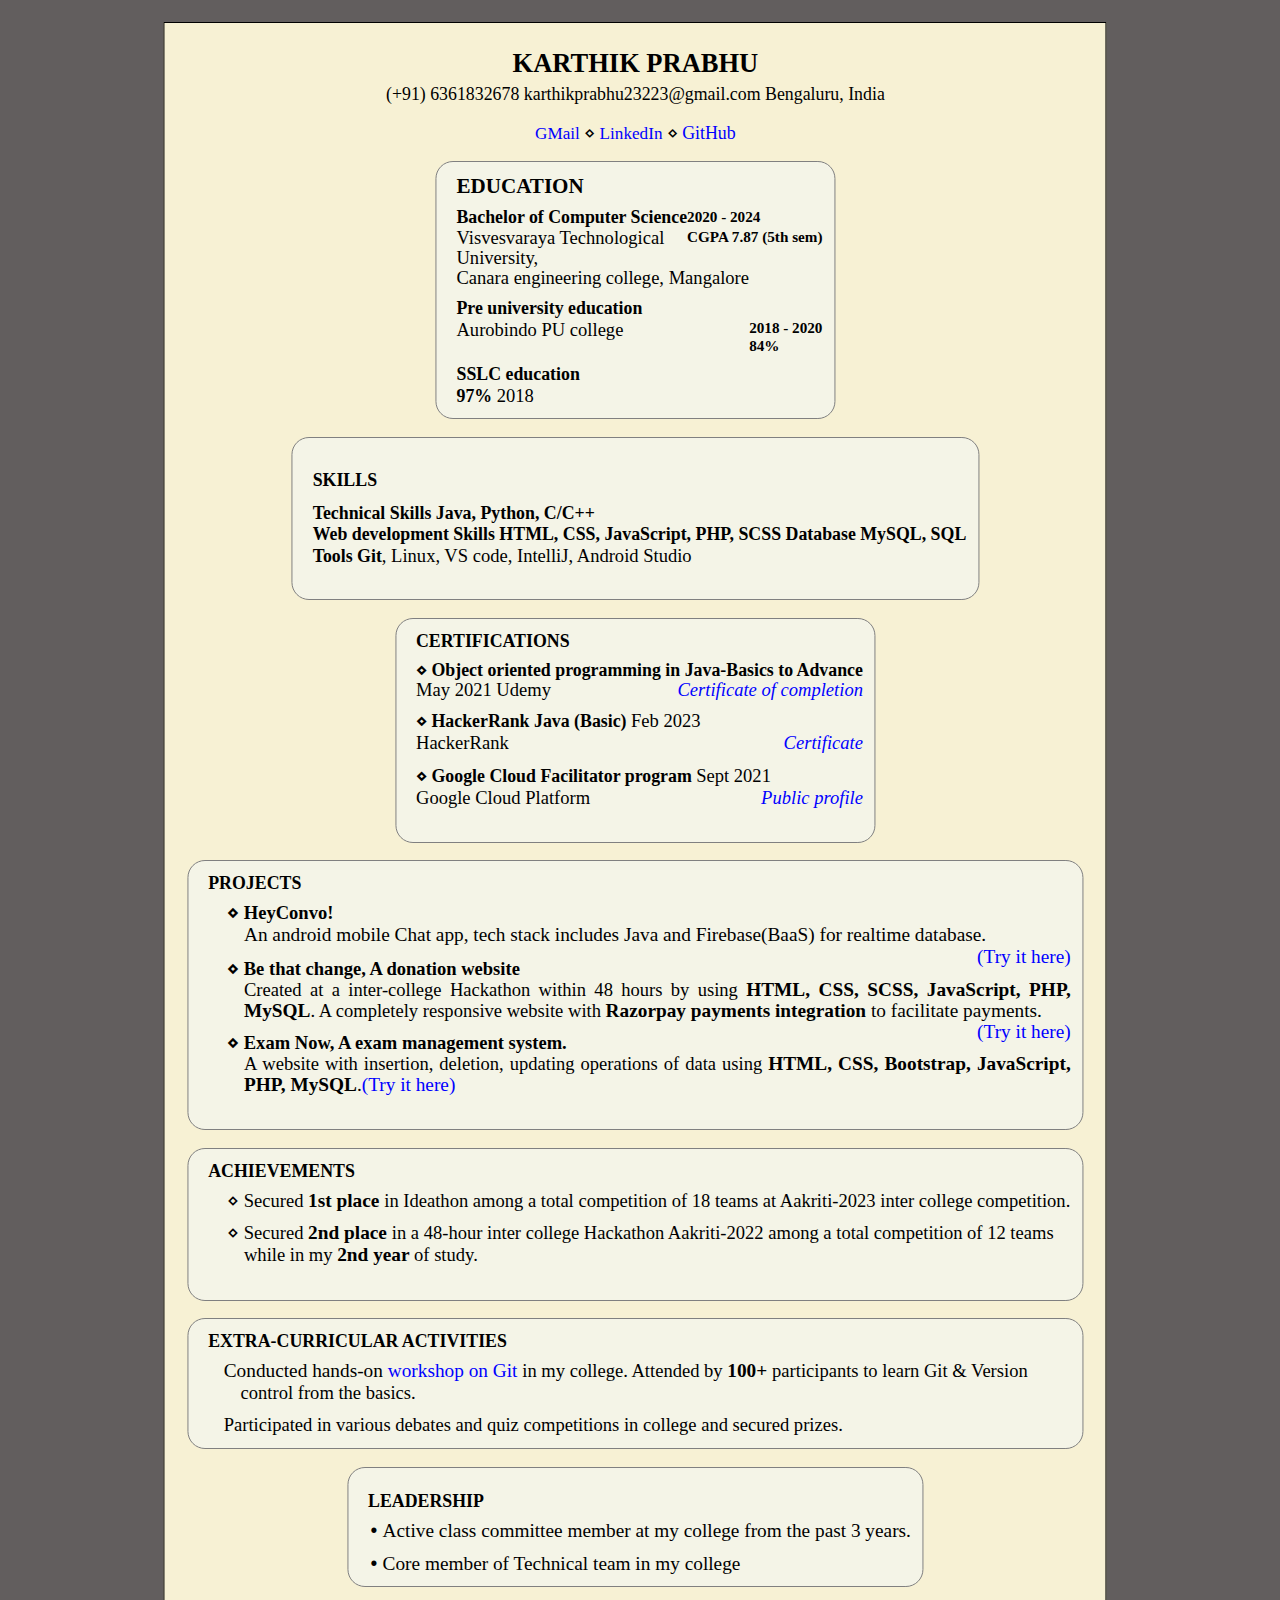
==== index.html @ 7616dc03 "Renamed to index.html" ====
<!DOCTYPE html
    PUBLIC "-//W3C//DTD XHTML 1.0 Transitional//EN" "http://www.w3.org/TR/xhtml1/DTD/xhtml1-transitional.dtd">
<html xmlns="http://www.w3.org/1999/xhtml" xml:lang="en" lang="en">

<head>
    <meta http-equiv="Content-Type" content="text/html; charset=utf-8" />
    <title>Karthik Resume</title>
    <style type="text/css">
        * {
            margin: 0;
            text-indent: 0;
            color: black;
            zoom: 104%
                /* line-height: 25px; */
        }

        body{
            background-color: rgb(98, 94, 94);
        }
        .page {
            background-color: rgb(247, 241, 212);
            box-shadow: black;

            /* align-items: center; */
            /* justify-content: center; */
            text-align: center;
            transform: translate(15%);
            justify-items: center;
            border: 1px solid black;
            margin: 20px;
            padding: 20px;
            width: 70%;
            height: 80%;
        }

        .leadership,
        .education,
        .skills,
        .certifications,
        .projects,
        .achievements,
        .activities {
            margin-top: 15px;
            border: 0.5px solid gray;
            border-radius: 15px;
            background-color: rgb(244, 244, 231);
            padding: 10px;
        }

        h1 {
            color: black;
            font-family: Georgia, serif;
            font-style: normal;
            font-weight: bold;
            text-decoration: none;
            font-size: 17pt;
        }

        .p,
        p {
            color: black;
            font-family: Georgia, serif;
            font-style: normal;
            font-weight: normal;
            text-decoration: none;
            font-size: 11pt;
            margin: 0pt;
        }

        .s1 {
            color: black;
            font-family: Georgia, serif;
            font-style: normal;
            font-weight: normal;
            text-decoration: none;
            font-size: 11pt;
        }

        .a,
        a {
            color: #00F;
            font-family: Georgia, serif;
            font-style: normal;
            font-weight: normal;
            text-decoration: none;
            font-size: 11pt;
        }

        .s2 {
            color: #00F;
            font-family: Georgia, serif;
            font-style: normal;
            font-weight: normal;
            text-decoration: none;
            font-size: 11pt;
            justify-items: center;
        }

        h2 {
            color: black;
            font-family: Georgia, serif;
            font-style: normal;
            font-weight: bold;
            text-decoration: none;
            font-size: 11pt;
        }

        .s4 {
            color: black;
            font-family: "Times New Roman", serif;
            font-style: normal;
            font-weight: normal;
            text-decoration: none;
            font-size: 11pt;
        }

        .s5 {
            color: #00F;
            font-family: "Times New Roman", serif;
            font-style: italic;
            font-weight: normal;
            text-decoration: none;
            font-size: 11pt;
        }

        li {
            display: block;
        }

        #l1 {
            padding-left: 0pt;
        }

        /* #l1>li>*:first-child:before {
            content: "• ";
            color: black;
            font-family: Calibri, sans-serif;
            font-style: normal;
            font-weight: normal;
            text-decoration: none;
            font-size: 11pt;
        } */

        li {
            display: block;
        }

        #l2 {
            padding-left: 0pt;
        }

        #l2>li>*:first-child:before {
            content: "• ";
            color: black;
            font-family: Calibri, sans-serif;
            font-style: normal;
            font-weight: normal;
            text-decoration: none;
            font-size: 11pt;
        }
    </style>
</head>

<body>

    <div class="page">


        <h1 style="padding-top: 1pt;text-indent: 0pt;text-align: center;">KARTHIK PRABHU</h1>
        <p class="s2" style="padding-top: 4pt;text-indent: 0pt;line-height: 110%;text-align: center;"><a
                href="mailto:karthikprabhu23223@gmail.com" class="s1" target="_blank">(+91) 6361832678
                karthikprabhu23223@gmail.com Bengaluru, India </a> <br><br> GMail <a
                href="https://www.linkedin.com/in/karthik-prabhu23/"
                style=" color: black; font-style: normal; font-weight: normal; text-decoration: none; font-size: 11pt;"
                target="_blank">⋄ </a>LinkedIn <a href="https://github.com/KarthikPrabhu23"
                style=" color: black; font-style: normal; font-weight: normal; text-decoration: none; font-size: 11pt;"
                target="_blank">⋄ </a><a href="https://github.com/KarthikPrabhu23" target="_blank">GitHub</a></p>


        <div class="education">
            <h2 style="padding-bottom: 2pt;padding-left: 5pt;text-indent: 0pt;text-align: left; font-size: 13pt;">
                EDUCATION</h2>
            <h2 style="padding-top: 3pt;padding-left: 5pt;text-indent: 0pt;line-height: 108%;text-align: left;">Bachelor
                of
                Computer Science <span style="float: right; font-size: 9pt;">2020 - 2024 <br> CGPA 7.87 (5th sem)
                </span><span class="p"> <br>
                    Visvesvaraya Technological University, <br> Canara engineering
                    college, Mangalore <br></span></h2>
            <h2 style="padding-top: 6pt;padding-left: 5pt;text-indent: 0pt;text-align: left;">Pre university
                education <br><span style="float: right;font-size: 9pt;">2018 - 2020 <br> 84% </span> <span
                    class="p">Aurobindo PU college</span>
            </h2>
            <h2 style="padding-top: 1pt;padding-left: 5pt;text-indent: 0pt;text-align: left;"><br>SSLC education <br>
                <span class="p">
                </span>97%<span class="s4"> </span><span class="p">2018</span>


            </h2>
        </div>

        <div class="skills">


            <p style="text-indent: 0pt;text-align: left;"><br /></p>
            <h2 style="padding-bottom: 2pt;padding-left: 5pt;text-indent: 0pt;text-align: left;">SKILLS</h2>
            <p style="padding-left: 5pt;text-indent: 0pt;line-height: 1pt;text-align: left;" />
            <h2 style="padding-top: 5pt;padding-left: 5pt;text-indent: 0pt;text-align: left;">Technical Skills Java,
                Python,
                C/C++</h2>
            <h2 style="padding-top: 1pt;padding-left: 5pt;text-indent: 0pt;line-height: 108%;text-align: left;">Web
                development
                Skills HTML, CSS, JavaScript, PHP, SCSS Database MySQL, SQL</h2>
            <h2 style="padding-left: 5pt;text-indent: 0pt;text-align: left;">Tools Git<span class="p">, Linux, VS code,
                    IntelliJ, Android Studio</span></h2>
            <p style="text-indent: 0pt;text-align: left;"><br /></p>



        </div>

        <div class="certifications">

            <h2 style="padding-bottom: 2pt;padding-left: 5pt;text-indent: 0pt;text-align: left;">CERTIFICATIONS</h2>
            <p style="padding-left: 5pt;text-indent: 0pt;line-height: 1pt;text-align: left;" />
            <h2 style="padding-top: 3pt;padding-left: 5pt;text-indent: 0pt;line-height: 107%;text-align: left;">⋄ Object
                oriented
                programming in Java-Basics to Advance <a
                    href="https://www.udemy.com/certificate/UC-fdb4a724-436a-40b5-90af-ef2b749d4045/" class="s1"
                    target="_blank"> <br>May 2021 Udemy </a><a style="float: right;"
                    href="https://www.udemy.com/certificate/UC-fdb4a724-436a-40b5-90af-ef2b749d4045/" class="s5"
                    target="_blank">Certificate of completion</a></h2>
            <h2 style="padding-top: 6pt;padding-left: 5pt;text-indent: 0pt;text-align: left;">⋄ HackerRank Java (Basic)
                <span class="p">Feb 2023</span></h2>
            <p style="padding-left: 5pt;text-indent: 0pt;text-align: left;"><a
                    href="https://www.hackerrank.com/certificates/26edf09d7b64" class="s1" target="_blank">HackerRank
                </a><a style="float: right;" href="https://www.hackerrank.com/certificates/26edf09d7b64" class="s5"
                    target="_blank">Certificate</a>
            </p>
            <h2 style="padding-top: 7pt;padding-left: 5pt;text-indent: 0pt;text-align: left;">⋄ Google Cloud Facilitator
                program
                <span class="p">Sept 2021</span>
            </h2>
            <p style="padding-left: 5pt;text-indent: 0pt;text-align: left;"><a
                    href="https://www.cloudskillsboost.google/public_profiles/0904ff6e-9ec0-47cc-a4ee-ab073edd34a0"
                    class="s1" target="_blank">Google Cloud Platform </a><a style="float: right;"
                    href="https://www.cloudskillsboost.google/public_profiles/0904ff6e-9ec0-47cc-a4ee-ab073edd34a0"
                    class="s5" target="_blank">Public profile</a></p>
            <p style="text-indent: 0pt;text-align: left;"><br /></p>


        </div>

        <div class="projects">

        
        <h2 style="padding-bottom: 2pt;padding-left: 5pt;text-indent: 0pt;text-align: left;">PROJECTS</h2>
        <p style="padding-left: 5pt;text-indent: 0pt;line-height: 1pt;text-align: left;" />

        <!-- <ul id="l1"> -->
        <li data-list-text="•">
            <h2 style="padding-top: 3pt;padding-left: 26pt;text-indent: -10pt;text-align: left;">⋄ HeyConvo!</h2>
            <p style="padding-left: 26pt;text-indent: 0pt;text-align: justify;"><a
                    href="https://github.com/KarthikPrabhu23/HeyConvo-A-Chat-app-Java-Firebase" class="s1"
                    target="_blank">An android mobile Chat app, tech stack includes Java and Firebase(BaaS) for
                    realtime
                    database. </a><a style="float: right;"
                    href="https://github.com/KarthikPrabhu23/HeyConvo-A-Chat-app-Java-Firebase" target="_blank">(Try it
                    here)</a></p>
        </li>
        <li data-list-text="•">
            <h2 style="padding-top: 7pt;padding-left: 26pt;text-indent: -10pt;text-align: left;">⋄ Be that change, A
                donation website</h2>
            <p style="padding-left: 26pt;text-indent: 0pt;line-height: 108%;text-align: justify;">Created at a
                inter-college Hackathon within 48 hours by using <b>HTML, CSS, SCSS, JavaScript, PHP, MySQL</b>. A
                completely responsive website with <b>Razorpay payments integration </b><a
                    href="https://bethatchange.000webhostapp.com/" class="s1" target="_blank">to facilitate
                    payments.
                </a><a style="float: right;" href="https://bethatchange.000webhostapp.com/" class="a"
                    target="_blank">(Try it here) </a><a href="https://bethatchange.000webhostapp.com/"
                    target="_blank"></a></p>
        </li>
        <li data-list-text="•">
            <h2 style="padding-top: 6pt;padding-left: 26pt;text-indent: -10pt;text-align: left;">⋄ Exam Now, A exam
                management system.</h2>
            <p style="padding-left: 26pt;text-indent: 0pt;line-height: 108%;text-align: justify;">A website with
                insertion, deletion, updating operations of data using <b>HTML, CSS, Bootstrap, JavaScript, PHP,
                    MySQL</b><a href="https://examnow.000webhostapp.com/" class="s1" target="_blank">.</a><a
                    href="https://examnow.000webhostapp.com/" target="_blank">(Try it here)</a></p>
            <p style="text-indent: 0pt;text-align: left;"><br /></p>

                
        </div>

        <div class="achievements">
           
            <h2 style="padding-bottom: 2pt;padding-left: 5pt;text-indent: 0pt;text-align: left;">ACHIEVEMENTS</h2>
            <p style="padding-left: 5pt;text-indent: 0pt;line-height: 1pt;text-align: left;" />
        </li>
        <li data-list-text="•">
            <p style="padding-top: 3pt;padding-left: 26pt;text-indent: -10pt;text-align: left;">⋄ Secured <b>1st place
                </b>in Ideathon among a total competition of 18 teams at Aakriti-2023 inter college competition.</p>
        </li>
        <li data-list-text="•">
            <p style="padding-top: 6pt;padding-left: 26pt;text-indent: -10pt;text-align: left;">⋄ Secured <b>2nd place
                </b>in a 48-hour inter college Hackathon Aakriti-2022 among a total competition of 12 teams while in
                my
                <b>2nd year </b>of study.
            </p>
            <p style="text-indent: 0pt;text-align: left;"><br /></p>

             
        </div>

        <div class="activities">
            
            <h2 style="padding-bottom: 2pt;padding-left: 5pt;text-indent: 0pt;text-align: left;">EXTRA-CURRICULAR
                ACTIVITIES</h2>
            <p style="padding-left: 5pt;text-indent: 0pt;line-height: 1pt;text-align: left;" />
        </li>
        <li data-list-text="•">
            <p style="padding-top: 3pt;padding-left: 24pt;text-indent: -10pt;text-align: left;"><a
                    href="https://www.linkedin.com/posts/karthik-prabhu23_workshop-codingclub-speaker-activity-7012691152256581632-Iej_?utm_source=share&amp;utm_medium=member_desktop"
                    class="s1" target="_blank">Conducted hands-on </a><a
                    href="https://www.linkedin.com/posts/karthik-prabhu23_workshop-codingclub-speaker-activity-7012691152256581632-Iej_?utm_source=share&amp;utm_medium=member_desktop"
                    class="a" target="_blank">workshop on </a><span style=" color: #00F;">Git </span>in my college.
                Attended by <b>100+ </b>participants to learn Git &amp; Version control from the basics.</p>
        </li>
        <li data-list-text="•">
            <p style="padding-top: 6pt;padding-left: 24pt;text-indent: -10pt;text-align: left;">Participated in
                various
                debates and quiz competitions in college and secured prizes.</p>
        </li>
        <!-- </ul> -->

        
    </div>

        <div class="leadership">
            <h2 style="padding-top: 7pt;padding-bottom: 2pt;padding-left: 5pt;text-indent: 0pt;text-align: left;">
                LEADERSHIP
            </h2>
            <p style="padding-left: 5pt;text-indent: 0pt;line-height: 1pt;text-align: left;" />
            <ul id="l2">
                <li data-list-text="•">
                    <p style="padding-top: 3pt;padding-left: 16pt;text-indent: -10pt;text-align: left;">Active class
                        committee
                        member at my college from the past 3 years.</p>
                </li>
                <li data-list-text="•">
                    <p style="padding-top: 6pt;padding-left: 16pt;text-indent: -10pt;text-align: left;">Core member of
                        Technical
                        team in my college</p>
                </li>
            </ul>
        </div>

    </div>
</body>

</html>
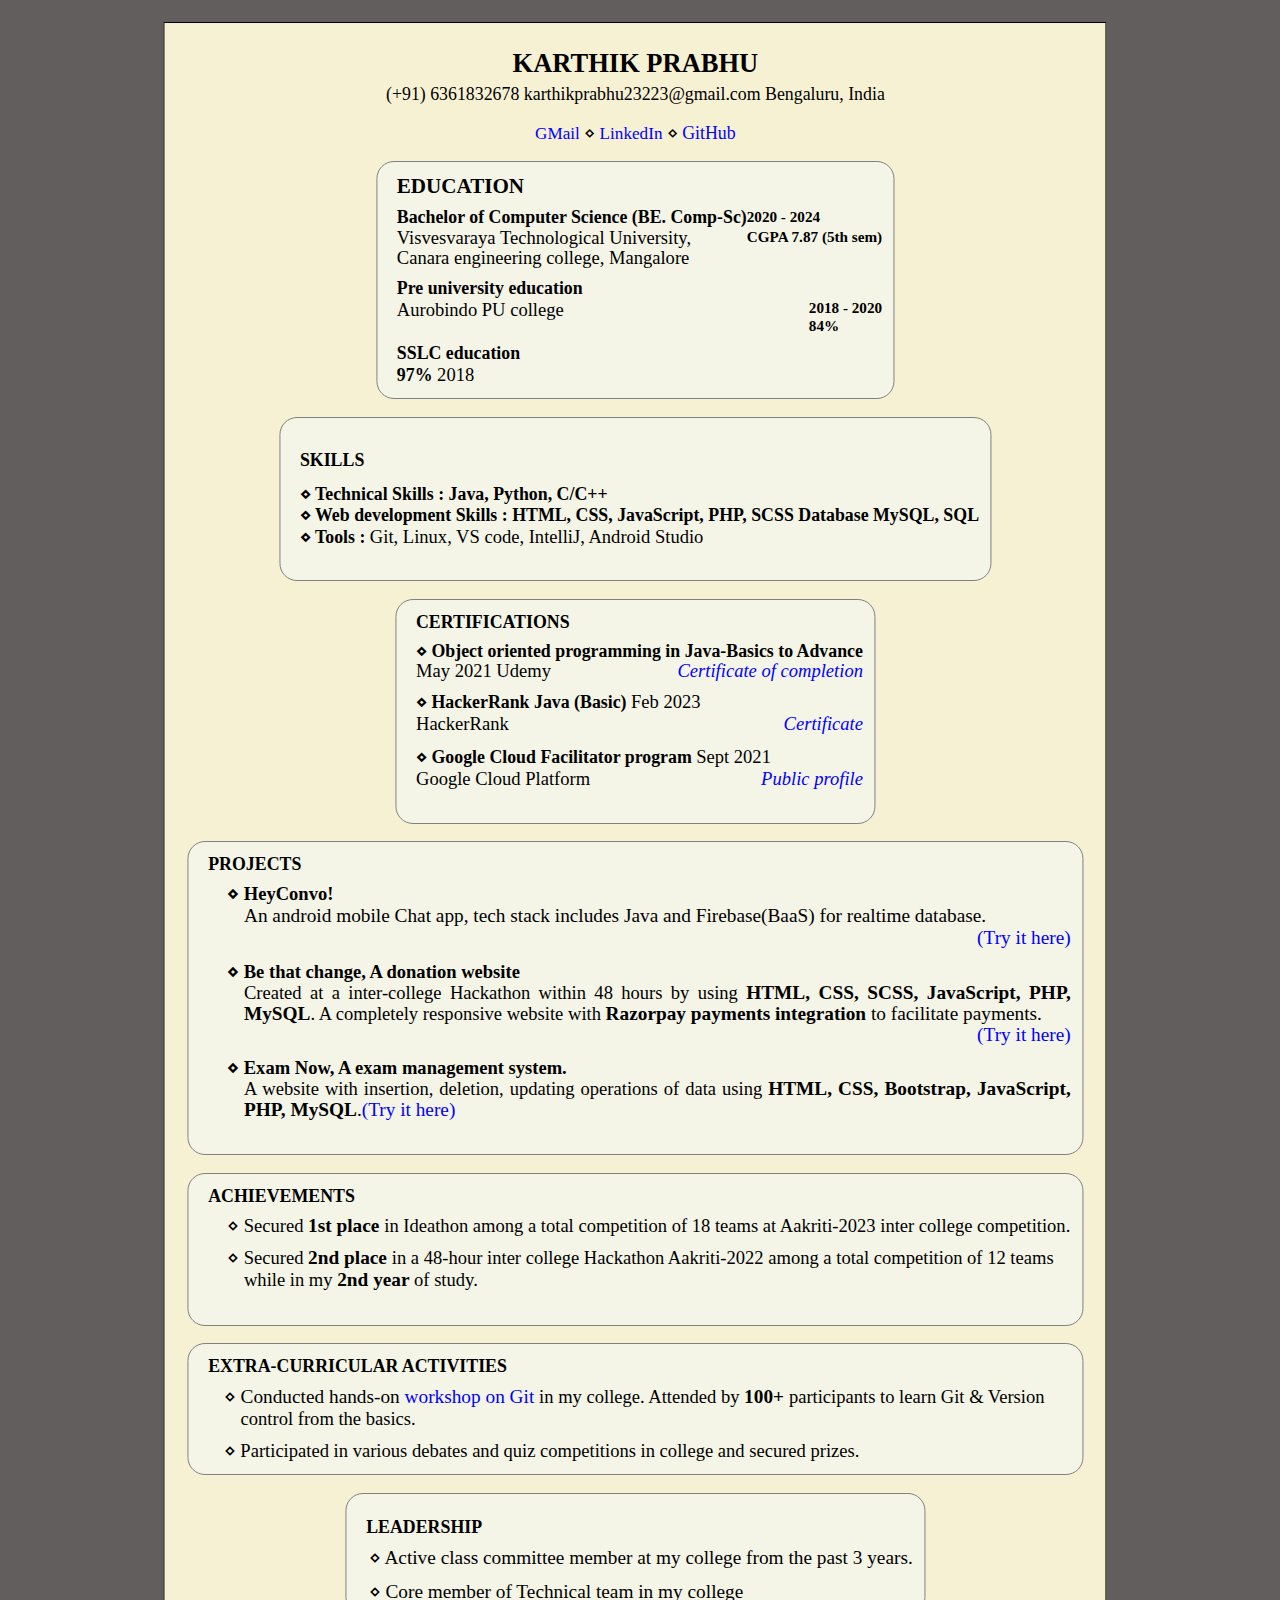
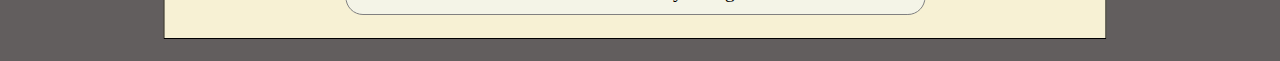
==== commit 3d12e98c: "After bullet" ====
--- a/index.html
+++ b/index.html
@@ -20,9 +20,6 @@
         .page {
             background-color: rgb(247, 241, 212);
             box-shadow: black;
-
-            /* align-items: center; */
-            /* justify-content: center; */
             text-align: center;
             transform: translate(15%);
             justify-items: center;
@@ -148,7 +145,7 @@
         #l2 {
             padding-left: 0pt;
         }
-
+/* 
         #l2>li>*:first-child:before {
             content: "• ";
             color: black;
@@ -157,7 +154,7 @@
             font-weight: normal;
             text-decoration: none;
             font-size: 11pt;
-        }
+        } */
     </style>
 </head>
 
@@ -181,8 +178,7 @@
             <h2 style="padding-bottom: 2pt;padding-left: 5pt;text-indent: 0pt;text-align: left; font-size: 13pt;">
                 EDUCATION</h2>
             <h2 style="padding-top: 3pt;padding-left: 5pt;text-indent: 0pt;line-height: 108%;text-align: left;">Bachelor
-                of
-                Computer Science <span style="float: right; font-size: 9pt;">2020 - 2024 <br> CGPA 7.87 (5th sem)
+                of Computer Science (BE. Comp-Sc) <span style="float: right; font-size: 9pt;">2020 - 2024 <br> CGPA 7.87 (5th sem)
                 </span><span class="p"> <br>
                     Visvesvaraya Technological University, <br> Canara engineering
                     college, Mangalore <br></span></h2>
@@ -204,13 +200,11 @@
             <p style="text-indent: 0pt;text-align: left;"><br /></p>
             <h2 style="padding-bottom: 2pt;padding-left: 5pt;text-indent: 0pt;text-align: left;">SKILLS</h2>
             <p style="padding-left: 5pt;text-indent: 0pt;line-height: 1pt;text-align: left;" />
-            <h2 style="padding-top: 5pt;padding-left: 5pt;text-indent: 0pt;text-align: left;">Technical Skills Java,
+            <h2 style="padding-top: 5pt;padding-left: 5pt;text-indent: 0pt;text-align: left;">⋄ Technical Skills :  Java,
                 Python,
                 C/C++</h2>
-            <h2 style="padding-top: 1pt;padding-left: 5pt;text-indent: 0pt;line-height: 108%;text-align: left;">Web
-                development
-                Skills HTML, CSS, JavaScript, PHP, SCSS Database MySQL, SQL</h2>
-            <h2 style="padding-left: 5pt;text-indent: 0pt;text-align: left;">Tools Git<span class="p">, Linux, VS code,
+            <h2 style="padding-top: 1pt;padding-left: 5pt;text-indent: 0pt;line-height: 108%;text-align: left;">⋄ Web development Skills :  HTML, CSS, JavaScript, PHP, SCSS Database MySQL, SQL</h2>
+            <h2 style="padding-left: 5pt;text-indent: 0pt;text-align: left;">⋄ Tools : <span class="p">Git, Linux, VS code,
                     IntelliJ, Android Studio</span></h2>
             <p style="text-indent: 0pt;text-align: left;"><br /></p>
 
@@ -258,6 +252,7 @@
 
         <!-- <ul id="l1"> -->
         <li data-list-text="•">
+          
             <h2 style="padding-top: 3pt;padding-left: 26pt;text-indent: -10pt;text-align: left;">⋄ HeyConvo!</h2>
             <p style="padding-left: 26pt;text-indent: 0pt;text-align: justify;"><a
                     href="https://github.com/KarthikPrabhu23/HeyConvo-A-Chat-app-Java-Firebase" class="s1"
@@ -268,6 +263,7 @@
                     here)</a></p>
         </li>
         <li data-list-text="•">
+            <br>
             <h2 style="padding-top: 7pt;padding-left: 26pt;text-indent: -10pt;text-align: left;">⋄ Be that change, A
                 donation website</h2>
             <p style="padding-left: 26pt;text-indent: 0pt;line-height: 108%;text-align: justify;">Created at a
@@ -280,6 +276,7 @@
                     target="_blank"></a></p>
         </li>
         <li data-list-text="•">
+            <br>
             <h2 style="padding-top: 6pt;padding-left: 26pt;text-indent: -10pt;text-align: left;">⋄ Exam Now, A exam
                 management system.</h2>
             <p style="padding-left: 26pt;text-indent: 0pt;line-height: 108%;text-align: justify;">A website with
@@ -320,14 +317,13 @@
         <li data-list-text="•">
             <p style="padding-top: 3pt;padding-left: 24pt;text-indent: -10pt;text-align: left;"><a
                     href="https://www.linkedin.com/posts/karthik-prabhu23_workshop-codingclub-speaker-activity-7012691152256581632-Iej_?utm_source=share&amp;utm_medium=member_desktop"
-                    class="s1" target="_blank">Conducted hands-on </a><a
+                    class="s1" target="_blank">⋄ Conducted hands-on </a><a
                     href="https://www.linkedin.com/posts/karthik-prabhu23_workshop-codingclub-speaker-activity-7012691152256581632-Iej_?utm_source=share&amp;utm_medium=member_desktop"
                     class="a" target="_blank">workshop on </a><span style=" color: #00F;">Git </span>in my college.
                 Attended by <b>100+ </b>participants to learn Git &amp; Version control from the basics.</p>
         </li>
         <li data-list-text="•">
-            <p style="padding-top: 6pt;padding-left: 24pt;text-indent: -10pt;text-align: left;">Participated in
-                various
+            <p style="padding-top: 6pt;padding-left: 24pt;text-indent: -10pt;text-align: left;">⋄ Participated in various
                 debates and quiz competitions in college and secured prizes.</p>
         </li>
         <!-- </ul> -->
@@ -342,12 +338,10 @@
             <p style="padding-left: 5pt;text-indent: 0pt;line-height: 1pt;text-align: left;" />
             <ul id="l2">
                 <li data-list-text="•">
-                    <p style="padding-top: 3pt;padding-left: 16pt;text-indent: -10pt;text-align: left;">Active class
-                        committee
-                        member at my college from the past 3 years.</p>
+                    <p style="padding-top: 3pt;padding-left: 16pt;text-indent: -10pt;text-align: left;">⋄    Active class committee member at my college from the past 3 years.</p>
                 </li>
                 <li data-list-text="•">
-                    <p style="padding-top: 6pt;padding-left: 16pt;text-indent: -10pt;text-align: left;">Core member of
+                    <p style="padding-top: 6pt;padding-left: 16pt;text-indent: -10pt;text-align: left;">⋄    Core member of
                         Technical
                         team in my college</p>
                 </li>
